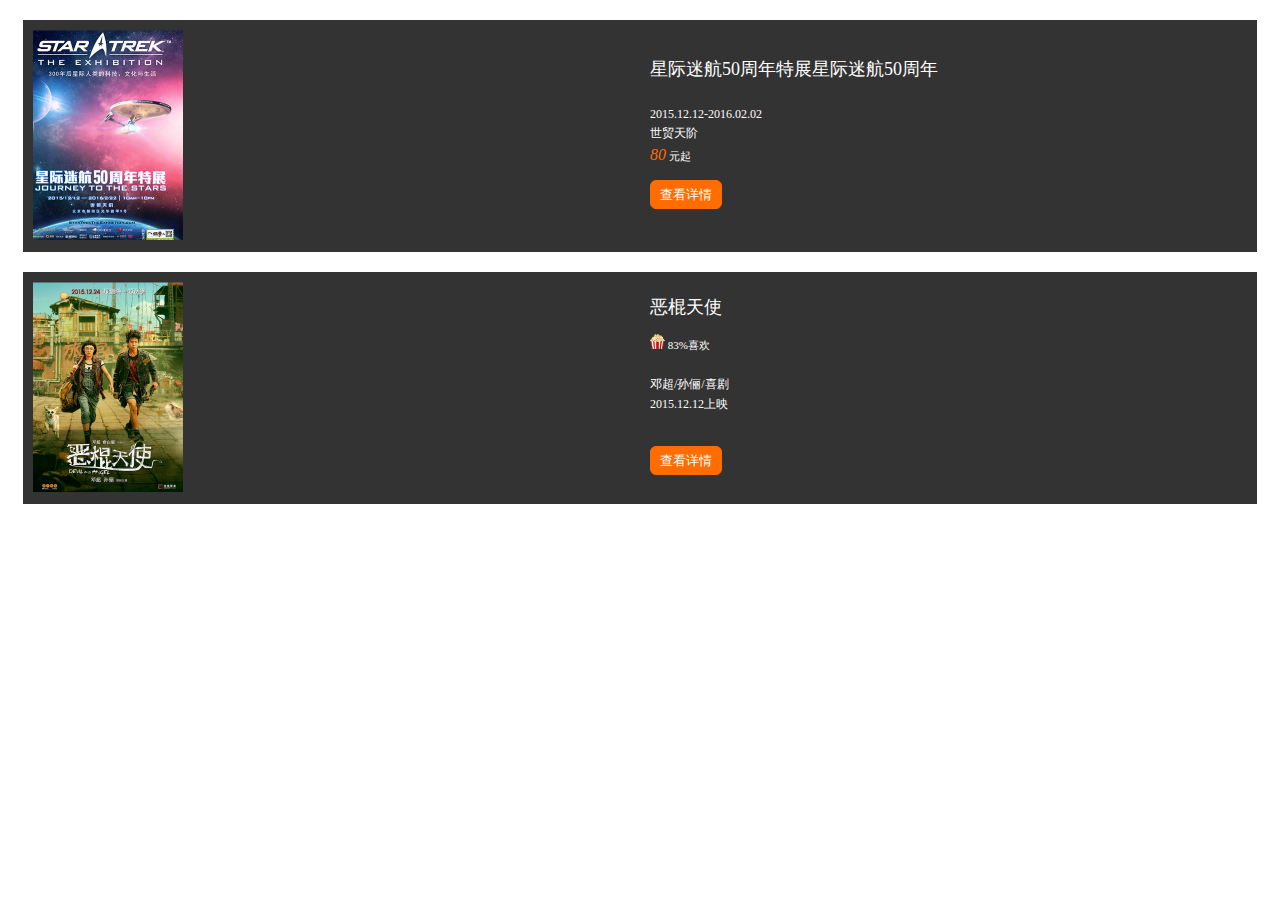
==== card/index.html @ cd4171f1 "card" ====
<!DOCTYPE html>
<html>
  <head>
    <meta charset="utf-8">
    <meta http-equiv="X-UA-Compatible" content="IE=edge,chrome=1">
    <meta name="viewport" content="width=device-width, initial-scale=1, maximum-scale=1, user-scalable=no">
    <meta name="format-detection" content="telephone=no">
    <meta name="csrf-token">
    <title>Card</title>
    <link rel="stylesheet" href="style.css" media="screen" title="no title" charset="utf-8">
  </head>
  <body>

    <!-- 演出票 -->
    <div class="card">
      <div class="con">
        <div class="img">
          <img src="demo1.png" alt="" />

        </div>
        <div class="msg">
          <span class="title">星际迷航50周年特展星际迷航50周年</span>
          <span class="date">2015.12.12-2016.02.02</span>
          <span class="address">世贸天阶</span>
          <span class="price"><i>80</i> 元起</span>
          <span class="detail">
            <a href="#">查看详情</a>
          </span>
        </div>
      </div>
    </div>


    <!-- 电影 -->
    <div class="card">
      <div class="con film">
        <div class="img">
          <img src="demo2.png" alt="" />
        </div>
        <div class="msg">
          <span class="title">恶棍天使</span>
          <span class="favor"><i class="icon"></i>  83%喜欢</span>
          <span class="actor">邓超/孙俪/喜剧</span>
          <span class="date">2015.12.12上映</span>

          <span class="detail">
            <a href="#">查看详情</a>
          </span>
        </div>
      </div>
    </div>
  </body>
</html>
---- card/style.css ----
html, body {
  font-size: 10px; }

.card {
  width: 100%;
  padding-left: 15px;
  padding-right: 15px;
  box-sizing: border-box;
  margin-top: 20px; }
  .card .con {
    width: 100%;
    background: #333333;
    padding: 10px;
    box-sizing: border-box;
    display: table; }
    .card .con .img {
      display: table-cell;
      vertical-align: middle;
      position: relative;
      width: 50%; }
      .card .con .img img {
        width: 150px;
        height: 210px; }
    .card .con .msg {
      display: table-cell;
      vertical-align: middle;
      padding: 0px 10px 0px 10px;
      min-width: 50%; }
      .card .con .msg span {
        display: block;
        color: #fff;
        margin-bottom: 5px;
        font-size: 1.2rem;
        line-height: 1.2; }
      .card .con .msg .title {
        font-size: 1.8rem;
        line-height: 1.3;
        margin-bottom: 25px; }
      .card .con .msg .price {
        font-size: 1.1rem;
        color: #fff; }
        .card .con .msg .price i {
          font-size: 1.6rem;
          color: #ff6c00; }
      .card .con .msg .favor {
        font-size: 1.1rem;
        color: #fff; }
        .card .con .msg .favor i {
          font-size: 1.6rem;
          color: #ff6c00; }
      .card .con .msg .detail a {
        text-decoration: none;
        color: #fff;
        font-size: 1.3rem;
        display: block;
        line-height: 27px;
        border: 1px solid #ff6c00;
        width: 70px;
        text-align: center;
        border-radius: 6px;
        height: 27px;
        margin-top: 15px;
        background: #ff6c00; }
  .card .film .msg .title {
    margin-bottom: 15px; }
  .card .film .msg .favor {
    margin-bottom: 25px; }
    .card .film .msg .favor .icon {
      display: inline-block;
      width: 15px;
      height: 15px;
      background: url(./icon.png);
      background-size: cover; }
  .card .film .msg .detail {
    margin-top: 35px; }

/*# sourceMappingURL=style.css.map */
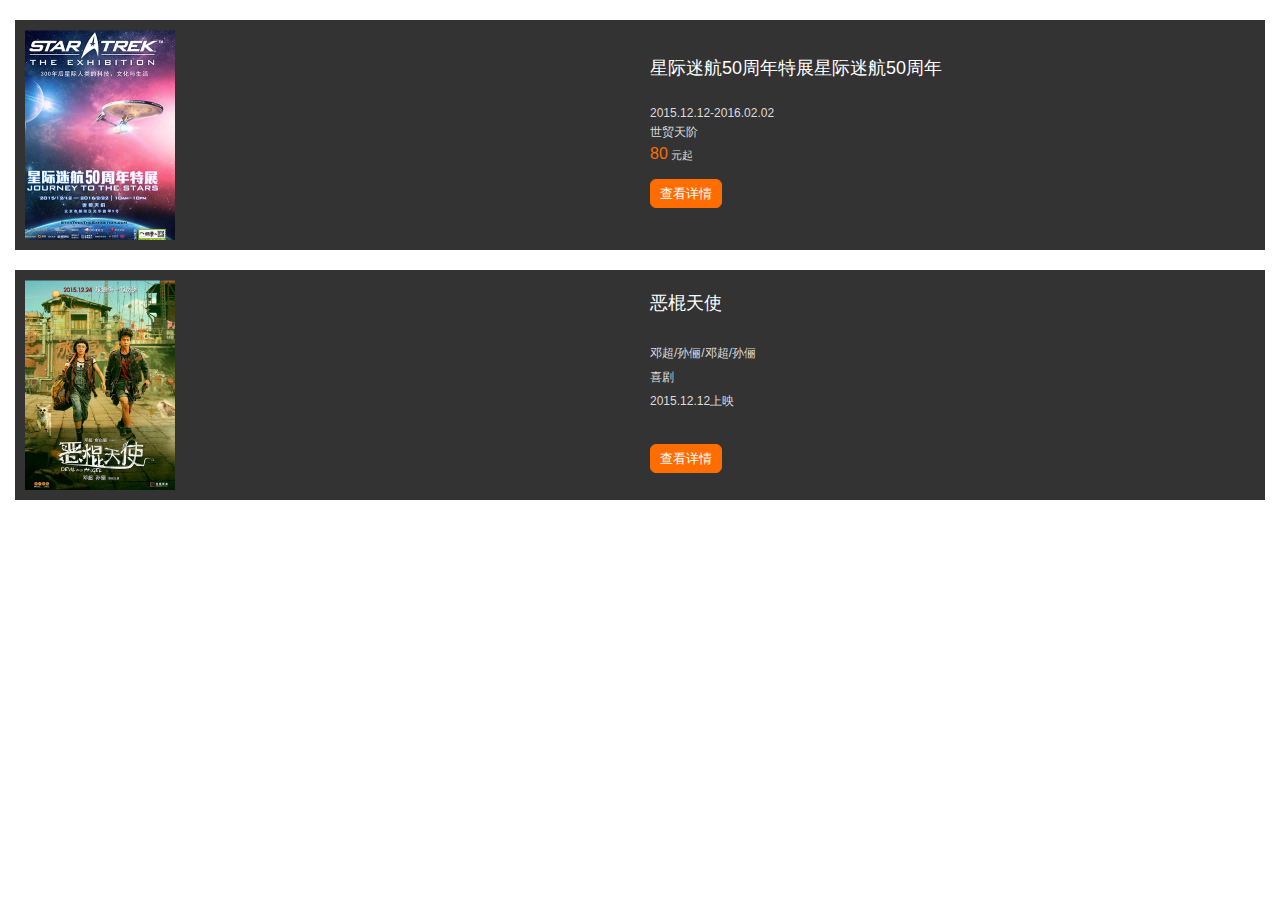
==== commit 9048243c: "fix" ====
--- a/card/index.html
+++ b/card/index.html
@@ -40,8 +40,9 @@
         </div>
         <div class="msg">
           <span class="title">恶棍天使</span>
-          <span class="favor"><i class="icon"></i>  83%喜欢</span>
-          <span class="actor">邓超/孙俪/喜剧</span>
+          <!-- <span class="favor"><i class="icon"></i>  83%喜欢</span> -->
+          <span class="actor">邓超/孙俪/邓超/孙俪</span>
+          <span class="actor">喜剧</span>
           <span class="date">2015.12.12上映</span>
 
           <span class="detail">
--- a/card/style.css
+++ b/card/style.css
@@ -1,6 +1,517 @@
-html, body {
+/* reset */
+html, body, div, span, object, iframe, h1, h2, h3, h4, h5, h6, p, blockquote, pre, abbr, address, cite, code, del, dfn, em, img, ins, kbd, q, samp, small, strong, sub, sup, var, b, i, dl, dt, dd, ol, ul, li, fieldset, form, label, legend, table, caption, tbody, tfoot, thead, tr, th, td, article, aside, canvas, details, figcaption, figure, footer, header, hgroup, menu, nav, section, summary, time, mark, audio, video {
+  margin: 0;
+  padding: 0;
+  outline: 0;
+  border: 0;
+  background: transparent;
+  vertical-align: baseline;
+  font-style: inherit;
+  font-size: 100%; }
+
+html {
+  font-family: sans-serif;
+  -ms-text-size-adjust: 100%;
+  -webkit-text-size-adjust: 100%; }
+
+body {
+  line-height: 1; }
+
+li {
+  list-style: none; }
+
+a:active {
+  outline: 0; }
+
+button[disabled], html input[disabled] {
+  cursor: default; }
+
+img {
+  max-width: 100%;
+  vertical-align: middle;
+  -webkit-user-select: none;
+  -webkit-touch-callout: none;
+  -webkit-pointer-events: none; }
+
+img, a, input, button, * {
+  -webkit-tap-highlight-color: transparent; }
+
+button, input, select, textarea {
+  margin: 0;
+  font-size: 100%;
+  font-family: inherit; }
+
+button, input {
+  line-height: normal; }
+
+button, select {
+  text-transform: none; }
+
+button, html input[type="button"], input[type="reset"], input[type="submit"] {
+  cursor: pointer;
+  -webkit-appearance: button; }
+
+input[type="search"] {
+  -webkit-box-sizing: content-box;
+  -moz-box-sizing: content-box;
+  box-sizing: content-box;
+  -webkit-appearance: textfield; }
+
+input[type="search"]::-webkit-search-cancel-button, input[type="search"]::-webkit-search-decoration {
+  -webkit-appearance: none; }
+
+audio:not([controls]) {
+  display: none;
+  height: 0; }
+
+[hidden], template {
+  display: none; }
+
+dfn {
+  font-style: italic; }
+
+code, kbd, pre, samp {
+  font-size: 1em;
+  font-family: monospace, serif; }
+
+blockquote, q {
+  quotes: none; }
+
+blockquote:before, blockquote:after, q:before, q:after {
+  content: '';
+  content: none; }
+
+table {
+  border-spacing: 0;
+  border-collapse: collapse; }
+
+@font-face {
+  font-family: 'digital';
+  src: url("../iconfont/fonts/ds-webfont.woff2") format("woff2"), url("../iconfont/fonts/ds-webfont.woff") format("woff"), url("../iconfont/fonts/ds-webfont.ttf") format("truetype");
+  font-weight: normal;
+  font-style: normal; }
+html {
   font-size: 10px; }
 
+body {
+  font-size: 12px; }
+
+.con {
+  width: 94%;
+  height: auto;
+  margin: 0 auto; }
+
+.banner {
+  width: 100%;
+  min-height: 75px; }
+
+.banner .con {
+  height: 100%;
+  border-bottom: 1px solid #d8d8d8;
+  margin: 0 auto;
+  display: table;
+  min-height: 75px; }
+
+.banner .con .icon {
+  width: 45px;
+  height: 45px;
+  display: table-cell; }
+
+.banner .con .icon img {
+  display: inline-block;
+  width: 45px;
+  height: 45px;
+  border-radius: 50%;
+  -webkit-border-radius: 50%;
+  -moz-border-radius: 50%;
+  margin-top: 15px; }
+
+.banner .con .msg {
+  margin-left: 8px;
+  display: table-cell;
+  padding-left: 15px; }
+
+.banner .con .msg i {
+  display: block;
+  font-size: 1.7rem; }
+
+.banner .con .msg .name {
+  color: #333333;
+  line-height: 1.2;
+  margin-top: 15px; }
+
+.banner .con .msg .ins {
+  color: #999999;
+  font-size: 1.2rem;
+  line-height: 1.8; }
+
+/* .banner span {
+   display: block;
+   float: left;
+   height: 30px;
+   position: relative;
+   top: 50%;
+   margin-top: -15px; }*/
+.title {
+  width: 100%;
+  height: auto; }
+
+.title .con {
+  color: #333333;
+  font-size: 2.2rem;
+  margin-top: 30px;
+  margin-bottom: 30px;
+  line-height: 1.25;
+  font-weight: bold; }
+
+.content {
+  width: 100%;
+  height: auto;
+  margin-bottom: 44px;
+  overflow: hidden; }
+
+.content .con p {
+  letter-spacing: 1px;
+  line-height: 20px; }
+
+.content .con {
+  margin: 0 auto;
+  overflow: hidden; }
+
+.content .con .article {
+  margin-bottom: 25px; }
+
+.content .con .article p {
+  font-size: 1.4rem;
+  line-height: 1.8;
+  color: #666666; }
+
+.content .con .vArticle p {
+  font-size: 1.7rem; }
+
+.content .con .img {
+  margin-bottom: 25px;
+  max-width: 100%; }
+
+.content .con .img img {
+  max-width: 100%; }
+
+.content .con .audio {
+  margin-top: 35%;
+  position: relative; }
+
+.content .con .audio .playerCon {
+  position: relative; }
+
+.content .con .audio .playerCon #audioTag {
+  display: none; }
+
+.content .con .audio .player {
+  width: 186px;
+  height: 186px;
+  border-radius: 50%;
+  -webkit-border-radius: 50%;
+  -moz-border-radius: 50%;
+  margin: 0 auto;
+  /*background: url(../images/player.png);*/
+  background-size: cover;
+  -webkit-animation-name: rotate;
+  -webkit-animation-duration: 40s;
+  -webkit-animation-iteration-count: infinite;
+  -webkit-animation-tiing-function: linear; }
+
+.content .con .audio .control {
+  width: 42px;
+  height: 42px;
+  background: url(../images/start.png);
+  background-size: cover;
+  margin: 0 auto;
+  left: 50%;
+  top: 50%;
+  margin-left: -21px;
+  margin-top: -21px;
+  position: absolute; }
+
+.content .con .audio .pause {
+  background: url(../images/pause.png);
+  background-size: cover; }
+
+.content .con .audio .msg {
+  margin-top: 26px;
+  width: 100%;
+  text-align: center;
+  position: relative; }
+
+.content .con .audio .msg span {
+  display: block;
+  color: #999999;
+  line-height: 1.5; }
+
+.content .con .audio .msg .name {
+  font-size: 1.9rem; }
+
+.content .con .audio .msg .ins {
+  font-size: 1.1rem; }
+
+.content .card {
+  margin-bottom: 25px;
+  width: 100%;
+  background: #4bbb00;
+  position: relative; }
+
+.content .card a {
+  text-decoration: none;
+  display: block;
+  position: relative; }
+
+.content .card a .ceng {
+  position: absolute;
+  width: 100%;
+  height: 100%;
+  top: 0px;
+  background: url("../images/ceng.png");
+  opacity: 0.7;
+  z-index: 10; }
+
+.content .card img {
+  width: 100%; }
+
+.content .card .cMsg {
+  position: absolute;
+  bottom: 14px;
+  padding-left: 10px;
+  right: 0px;
+  left: 0px;
+  z-index: 20; }
+
+.content .card .cMsg i {
+  display: block;
+  color: #ffffff; }
+
+.content .card .cMsg .cName {
+  font-size: 1.5rem;
+  line-height: 2.8rem; }
+
+.content .card .cMsg .cIns {
+  font-size: 1rem;
+  line-height: 1.5rem; }
+
+.content .card .cMsg .arrow {
+  position: absolute;
+  right: 10px;
+  background: url("../images/arrow.png");
+  width: 12px;
+  height: 20px;
+  background-size: cover;
+  display: inline-block;
+  top: 50%;
+  margin-top: -10px; }
+
+.footer {
+  position: fixed;
+  bottom: 0px;
+  width: 100%;
+  height: 44px;
+  border-top: 1px solid #e8e8e8;
+  background: #ffffff;
+  display: none;
+  opacity: 0.9; }
+
+.footer .con {
+  position: relative;
+  height: 100%; }
+
+.footer .con i {
+  display: inline-block; }
+
+.footer .con .share, .footer .con .comment, .footer .con .lf {
+  display: inline-block;
+  position: absolute; }
+
+.footer .con .share {
+  width: 25px;
+  height: 27px;
+  left: 25px;
+  background: url("../images/iconCon.png");
+  background-position: 0px -15px;
+  top: 50%;
+  margin-top: -13px;
+  background-size: cover; }
+
+.footer .con .lf {
+  position: absolute;
+  right: 0px;
+  display: block;
+  line-height: 44px; }
+
+.footer .con .readCon {
+  width: 29px;
+  height: 21px;
+  background: url(../images/iconCon.png);
+  background-position: 0px 56px;
+  background-size: cover;
+  vertical-align: middle; }
+
+.footer .con .support {
+  width: 26px;
+  height: 24px;
+  background: url("../images/iconCon.png");
+  background-position: 0px 88px;
+  background-size: cover;
+  vertical-align: middle; }
+
+.footer .con .likehood {
+  width: 23px;
+  height: 20px;
+  background: url("../images/likehood.png");
+  background-size: cover; }
+
+.footer .con .supported {
+  background: url("../images/supported.png");
+  background-size: cover; }
+
+.footer .con .supported1 {
+  background: url("../images/iconCon.png");
+  background-position: 0px 22px;
+  background-size: cover; }
+
+.footer .con .num {
+  height: 20px;
+  font-size: 1em;
+  color: #6f6f6f;
+  vertical-align: sub; }
+
+.footer .con .comment {
+  width: 21px;
+  height: 21px;
+  background: url("../images/comment.png");
+  top: 50%;
+  margin-top: -10px;
+  background-size: cover; }
+
+.footer .con .rNum {
+  display: inline-block;
+  font-size: 1rem;
+  color: #6f6f6f;
+  height: 20px;
+  margin-right: 10px;
+  vertical-align: sub; }
+
+.vTitle .con {
+  font-size: 2.5rem;
+  line-height: 1.44; }
+
+.content .ifcon {
+  width: 100%;
+  margin-bottom: 30px;
+  background: #000;
+  text-align: center; }
+
+.content .ifcon iframe {
+  width: auto;
+  height: 211px; }
+
+.shade {
+  position: fixed;
+  background: rgba(0, 0, 0, 0.6);
+  left: 0;
+  top: 0;
+  bottom: 0;
+  right: 0;
+  z-index: 99999;
+  text-align: right;
+  display: none; }
+
+.shade img {
+  width: 221px;
+  max-width: 60%; }
+
+@-webkit-keyframes rotate {
+  from {
+    -webkit-transform: rotate(0deg); }
+  to {
+    -webkit-transform: rotate(360deg); } }
+.running {
+  -webkit-animation-play-state: running; }
+
+.paused {
+  -webkit-animation-play-state: paused; }
+
+.goBack {
+  width: 100%;
+  margin-bottom: 60px; }
+
+.goBack .line {
+  width: 217px;
+  height: 5.5px;
+  margin: 0 auto;
+  background: url("../images/line.jpg");
+  background-size: contain; }
+
+.goBack .back {
+  width: 120px;
+  height: 26px;
+  margin: 0 auto;
+  border-radius: 5px;
+  border: 1px solid #2acc6e;
+  font-size: 1.2rem;
+  color: #2acc6e;
+  margin-top: 27px;
+  line-height: 26px;
+  text-align: center;
+  display: block;
+  text-decoration: none;
+  position: relative; }
+
+.goBack .back span {
+  display: inline-block; }
+
+.goBack .back i {
+  display: inline-block;
+  width: 5px;
+  height: 10px;
+  background: url("../images/back.png");
+  background-size: contain;
+  position: relative;
+  top: 1px; }
+
+.fxCon {
+  width: 100%; }
+
+.fxCon .swipe {
+  overflow: hidden;
+  visibility: hidden;
+  position: relative; }
+
+.fxCon .swipe-wrap {
+  overflow: hidden;
+  position: relative; }
+
+.fxCon .swipe-wrap > div {
+  float: left;
+  width: 100%;
+  position: relative; }
+
+.fxCon .swipe-wrap > div img {
+  position: relative;
+  width: 100%;
+  height: 100%; }
+
+#mySwipe div b {
+  display: block;
+  font-weight: bold;
+  color: #14ADE5;
+  font-size: 20px;
+  text-align: center;
+  margin: 10px;
+  padding: 100px 10px;
+  box-shadow: 0 1px #EBEBEB;
+  background: #fff;
+  border-radius: 3px;
+  border: 1px solid;
+  border-color: #E5E5E5 #D3D3D3 #B9C1C6; }
+
+/*# sourceMappingURL=style.css.map */
 .card {
   width: 100%;
   padding-left: 15px;
@@ -28,26 +539,30 @@
       min-width: 50%; }
       .card .con .msg span {
         display: block;
-        color: #fff;
+        color: #dcdcdc;
         margin-bottom: 5px;
         font-size: 1.2rem;
         line-height: 1.2; }
       .card .con .msg .title {
         font-size: 1.8rem;
         line-height: 1.3;
-        margin-bottom: 25px; }
+        margin-bottom: 25px;
+        color: #fff; }
       .card .con .msg .price {
         font-size: 1.1rem;
-        color: #fff; }
+        color: #dcdcdc;
+        font-family: Helvetica; }
         .card .con .msg .price i {
           font-size: 1.6rem;
           color: #ff6c00; }
       .card .con .msg .favor {
         font-size: 1.1rem;
-        color: #fff; }
+        color: #dcdcdc; }
         .card .con .msg .favor i {
           font-size: 1.6rem;
           color: #ff6c00; }
+      .card .con .msg .date {
+        font-family: Helvetica; }
       .card .con .msg .detail a {
         text-decoration: none;
         color: #fff;
@@ -62,14 +577,16 @@
         margin-top: 15px;
         background: #ff6c00; }
   .card .film .msg .title {
-    margin-bottom: 15px; }
+    margin-bottom: 30px; }
+  .card .film .msg .actor {
+    margin-bottom: 10px; }
   .card .film .msg .favor {
     margin-bottom: 25px; }
     .card .film .msg .favor .icon {
       display: inline-block;
       width: 15px;
       height: 15px;
-      background: url(./icon.png);
+      background: url(./icon1.png);
       background-size: cover; }
   .card .film .msg .detail {
     margin-top: 35px; }
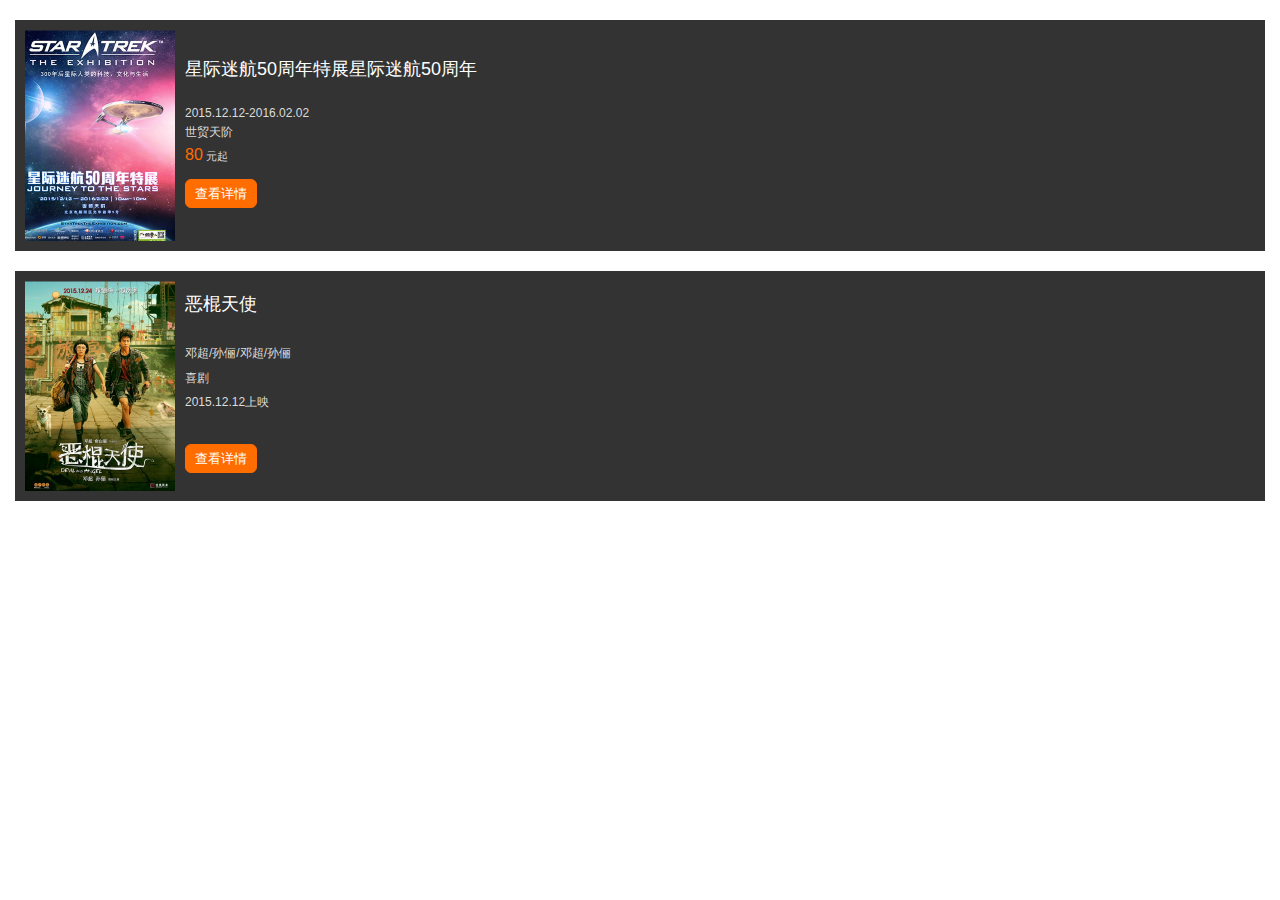
==== commit a35f67a0: "fix" ====
--- a/card/index.html
+++ b/card/index.html
@@ -31,6 +31,7 @@
       </div>
     </div>
 
+  
 
     <!-- 电影 -->
     <div class="card">
--- a/card/style.css
+++ b/card/style.css
@@ -528,15 +528,13 @@
       display: table-cell;
       vertical-align: middle;
       position: relative;
-      width: 50%; }
+      width: 150px; }
       .card .con .img img {
-        width: 150px;
-        height: 210px; }
+        width: 150px; }
     .card .con .msg {
       display: table-cell;
       vertical-align: middle;
-      padding: 0px 10px 0px 10px;
-      min-width: 50%; }
+      padding: 0px 10px 0px 10px; }
       .card .con .msg span {
         display: block;
         color: #dcdcdc;
